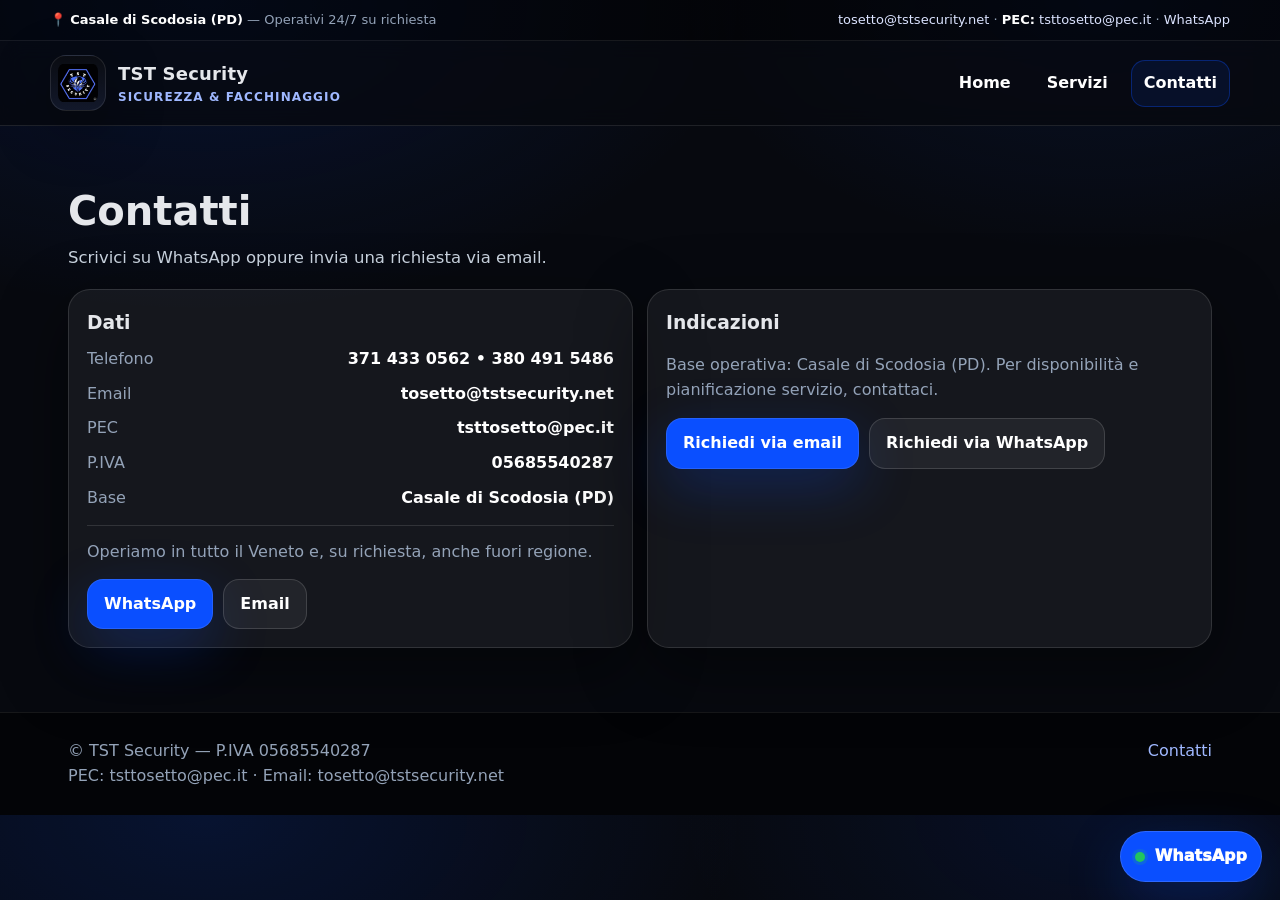
==== contatti.html @ 5befd65f "Add files via upload" ====
<!doctype html>
<html lang="it">
<head>
  <meta charset="utf-8" />
  <meta name="viewport" content="width=device-width,initial-scale=1" />
  <title>Contatti | TST Security</title>
  <meta name="description" content="Contatti TST Security: telefoni, email, PEC. Operativi 24/7 su richiesta." />
  <meta name="theme-color" content="#0a4fff" />
  <link rel="stylesheet" href="style.css" />
  <script defer src="script.js"></script>
</head>
<body>
<div class="topbar">
  <div class="container topbar__inner">
    <div>📍 <strong>Casale di Scodosia (PD)</strong> — Operativi 24/7 su richiesta</div>
    <div>
      <a href="mailto:tosetto@tstsecurity.net">tosetto@tstsecurity.net</a>
      · <a href="mailto:tsttosetto@pec.it"><strong>PEC:</strong> tsttosetto@pec.it</a>
      · <a data-whatsapp href="#">WhatsApp</a>
    </div>
  </div>
</div>
<header class="header">
  <div class="container header__inner">
    <div class="brand">
      <img src="logo.jpg" alt="TST Security Logo" class="logo-img">
      <div class="brand-text">
        <strong>TST Security</strong>
        <div class="brand-sub">Sicurezza &amp; Facchinaggio</div>
      </div>
    </div>
    <nav class="nav" aria-label="Navigazione">
      <a href="index.html" class="">Home</a>
      <a href="servizi.html" class="">Servizi</a>
      <a href="contatti.html" class="active">Contatti</a>
    </nav>
  </div>
</header>
<main>

<section class="section">
  <div class="container">
    <h1 class="h1">Contatti</h1>
    <p class="lead">Scrivici su WhatsApp oppure invia una richiesta via email.</p>

    <div class="grid" style="grid-template-columns:1fr 1fr">
      <div class="card">
        <h3>Dati</h3>
        <div class="kv">
          <div class="kv__row"><span>Telefono</span><strong data-company-phones>371 433 0562 • 380 491 5486</strong></div>
          <div class="kv__row"><span>Email</span><strong data-company-email>tosetto@tstsecurity.net</strong></div>
          <div class="kv__row"><span>PEC</span><strong data-company-pec>tsttosetto@pec.it</strong></div>
          <div class="kv__row"><span>P.IVA</span><strong data-company-vat>05685540287</strong></div>
          <div class="kv__row"><span>Base</span><strong data-company-address>Casale di Scodosia (PD)</strong></div>
        </div>
        <div class="hr"></div>
        <p class="muted" style="margin:0">Operiamo in tutto il Veneto e, su richiesta, anche fuori regione.</p>
        <div style="margin-top:14px; display:flex; gap:10px; flex-wrap:wrap">
          <a class="btn" data-whatsapp href="#">WhatsApp</a>
          <a class="btn btn--ghost" href="mailto:tosetto@tstsecurity.net">Email</a>
        </div>
      </div>

      <div class="card">
        <h3>Indicazioni</h3>
        <p class="muted">Base operativa: Casale di Scodosia (PD). Per disponibilità e pianificazione servizio, contattaci.</p>
        <div style="display:flex; gap:10px; flex-wrap:wrap; margin-top:12px">
          <a class="btn" href="mailto:tosetto@tstsecurity.net?subject=Richiesta%20preventivo%20-%20TST%20Security">Richiedi via email</a>
          <a class="btn btn--ghost" data-whatsapp href="#">Richiedi via WhatsApp</a>
        </div>
      </div>
    </div>
  </div>
</section>

</main>
<footer class="footer">
  <div class="container" style="display:flex;justify-content:space-between;gap:14px;flex-wrap:wrap">
    <div>
      © TST Security — P.IVA <span data-company-vat>05685540287</span><br>
      <span>PEC: <span data-company-pec>tsttosetto@pec.it</span> · Email: <span data-company-email>tosetto@tstsecurity.net</span></span>
    </div>
    <div>
      <a href="contatti.html">Contatti</a>
    </div>
  </div>
</footer>
<a class="wa-fab" data-whatsapp href="#" aria-label="Scrivi su WhatsApp">
  <span class="dot" aria-hidden="true"></span>
  <span>WhatsApp</span>
</a>
</body>
</html>
---- style.css ----
:root{
  --bg:#07090f;
  --panel:rgba(255,255,255,.06);
  --line:rgba(255,255,255,.12);
  --text:#e5e7eb;
  --muted:#cbd5e1;
  --muted2:#94a3b8;
  --blue:#0a4fff;
  --blue2:#2b74ff;
  --shadow:0 22px 70px rgba(0,0,0,.45);
  --max:1180px;
}
*{box-sizing:border-box}
html,body{margin:0;padding:0}
body{
  font-family: system-ui, -apple-system, Segoe UI, Roboto, Arial, sans-serif;
  background:
    radial-gradient(900px 520px at 16% 0%, rgba(10,79,255,.14), transparent 60%),
    radial-gradient(700px 420px at 86% 0%, rgba(10,79,255,.10), transparent 60%),
    var(--bg);
  color:var(--text);
  line-height:1.55;
}
a{color:inherit;text-decoration:none}
.container{max-width:var(--max);margin:0 auto;padding:0 18px}

/* Topbar */
.topbar{background: rgba(0,0,0,.55); border-bottom: 1px solid rgba(255,255,255,.08);}
.topbar__inner{display:flex;justify-content:space-between;align-items:center;gap:12px;padding:10px 0;flex-wrap:wrap;font-size:13px;color:var(--muted2)}
.topbar__inner strong{color:#fff}
.topbar__inner a{color:#dbe3ff}

/* Header */
.header{position:sticky;top:0;z-index:100;background: rgba(7,9,15,.72);backdrop-filter: blur(10px);border-bottom:1px solid rgba(255,255,255,.10);}
.header__inner{display:flex;justify-content:space-between;align-items:center;padding:14px 0;gap:14px}
.brand{display:flex;align-items:center;gap:12px}
.logo-img{width:56px;height:56px;object-fit:contain;border-radius:16px;background: linear-gradient(180deg, #0a0c12, #12182a);padding:7px;border:1px solid rgba(255,255,255,.10);box-shadow: 0 18px 55px rgba(0,0,0,.35);}
.brand-text strong{font-size:18px;letter-spacing:.2px}
.brand-sub{font-size:12px;font-weight:850;letter-spacing:1.1px;color:#9fb8ff;text-transform:uppercase}

.nav{display:flex;gap:10px;align-items:center;flex-wrap:wrap}
.nav a{padding:10px 12px;border-radius:14px;font-weight:850;color:#fff;border:1px solid transparent}
.nav a:hover{border-color:rgba(255,255,255,.10);background:rgba(255,255,255,.04)}
.nav a.active{border-color:rgba(10,79,255,.35);background:rgba(10,79,255,.10)}

.btn{display:inline-flex;align-items:center;justify-content:center;gap:10px;padding:12px 16px;border-radius:16px;font-weight:900;background:var(--blue);color:#fff;border:1px solid rgba(255,255,255,.10);box-shadow:0 18px 55px rgba(10,79,255,.25);transition:.2s ease}
.btn:hover{background:var(--blue2);transform:translateY(-1px)}
.btn--ghost{background: rgba(255,255,255,.06);border:1px solid rgba(255,255,255,.14);box-shadow:none}
.btn--ghost:hover{background: rgba(255,255,255,.10);transform:none}

/* Hero */
.hero{
  position:relative;
  padding:76px 0 62px;
  border-bottom:1px solid rgba(255,255,255,.10);
  background:
    linear-gradient(90deg, rgba(7,9,15,.92) 0%, rgba(7,9,15,.72) 48%, rgba(7,9,15,.22) 100%),
    linear-gradient(180deg, rgba(0,0,0,.70), rgba(0,0,0,.35)),
    url('assets/hero-bg.png') center/cover no-repeat;
}
.hero::after{
  content:"";
  position:absolute; inset:0;
  background:
    radial-gradient(900px 520px at 20% 10%, rgba(10,79,255,.24), transparent 55%),
    radial-gradient(700px 420px at 80% 0%, rgba(10,79,255,.14), transparent 60%);
  pointer-events:none;
}
.hero__inner{position:relative;z-index:1;display:grid;grid-template-columns: 1.05fr .95fr;gap:18px;align-items:stretch}
@media (max-width:980px){.hero__inner{grid-template-columns:1fr}}

.mega-banner{display:flex;flex-direction:column;gap:10px;margin-bottom:14px}
.mega-banner span{font-size:44px;font-weight:950;letter-spacing:1.8px;text-transform:uppercase;background: linear-gradient(90deg,#0a4fff,#86b2ff,#0a4fff);background-size:220% 100%;-webkit-background-clip:text;-webkit-text-fill-color:transparent;filter: drop-shadow(0 16px 45px rgba(10,79,255,.16));animation: shine 6s linear infinite}
.mega-banner .line{width:170px;height:4px;border-radius:999px;background: linear-gradient(90deg, rgba(10,79,255,1), rgba(10,79,255,.20));animation: barMove 2.6s ease-in-out infinite}
@keyframes shine{0%{background-position:0% 50%}100%{background-position:220% 50%}}
@keyframes barMove{0%{transform:translateX(0);opacity:.8}50%{transform:translateX(44px);opacity:1}100%{transform:translateX(0);opacity:.8}}

.h1{font-size:40px;line-height:1.08;margin:10px 0 12px}
.lead{color:var(--muted);font-size:16.5px;margin:0 0 18px}
.hero__cta{display:flex;gap:10px;flex-wrap:wrap;margin-top:12px}
.pills{display:flex;gap:10px;flex-wrap:wrap;margin-top:14px}
.pill{background: rgba(255,255,255,.06);border:1px solid rgba(255,255,255,.12);padding:8px 12px;border-radius:999px;font-weight:900;color:#fff}
.pill span{color:#9fb8ff}

/* Cards & grids */
.card{background: var(--panel);border:1px solid rgba(255,255,255,.12);border-radius: 22px;padding:18px;box-shadow: var(--shadow);}
.card h3{margin:0 0 10px}
.kv{display:grid;gap:10px}
.kv__row{display:flex;justify-content:space-between;gap:14px;color:var(--muted2)}
.kv__row strong{color:#fff}
.hr{height:1px;background:rgba(255,255,255,.12);margin:14px 0}

.section{padding:54px 0}
.section--alt{background: rgba(255,255,255,.03);border-top:1px solid rgba(255,255,255,.08);border-bottom:1px solid rgba(255,255,255,.08);}
.h2{margin:0 0 10px;font-size:30px;color:#fff}
.muted{color:var(--muted2)}
.grid{display:grid;grid-template-columns:repeat(3,1fr);gap:14px;margin-top:16px}
@media (max-width:980px){.grid{grid-template-columns:1fr}}
.service{background: rgba(255,255,255,.05);border:1px solid rgba(255,255,255,.12);border-radius:20px;padding:18px;box-shadow: 0 14px 40px rgba(0,0,0,.22);transition:.2s ease}
.service:hover{transform:translateY(-4px);border-color:rgba(10,79,255,.28);box-shadow:0 22px 60px rgba(0,0,0,.30)}
.service__icon{width:46px;height:46px;border-radius:16px;display:grid;place-items:center;background: linear-gradient(180deg, rgba(10,79,255,.16), rgba(10,79,255,.06));border:1px solid rgba(10,79,255,.18);color:#9fb8ff;font-size:20px;font-weight:900}
.service h3{margin:12px 0 8px}
.service p{margin:0;color:var(--muted2)}

/* Footer */
.footer{background: rgba(0,0,0,.55);border-top:1px solid rgba(255,255,255,.08);padding:26px 0;margin-top:10px;color:var(--muted2)}
.footer a{color:#9fb8ff}

/* WhatsApp FAB */
.wa-fab{
  position:fixed; right:18px; bottom:18px; z-index:200;
  display:flex; align-items:center; gap:10px;
  padding:12px 14px; border-radius:999px;
  background: var(--blue); color:#fff; font-weight:950;
  box-shadow:0 18px 55px rgba(10,79,255,.25);
  border:1px solid rgba(255,255,255,.14);
}
.wa-fab .dot{width:10px;height:10px;border-radius:999px;background:#22c55e;box-shadow:0 0 0 3px rgba(34,197,94,.18)}
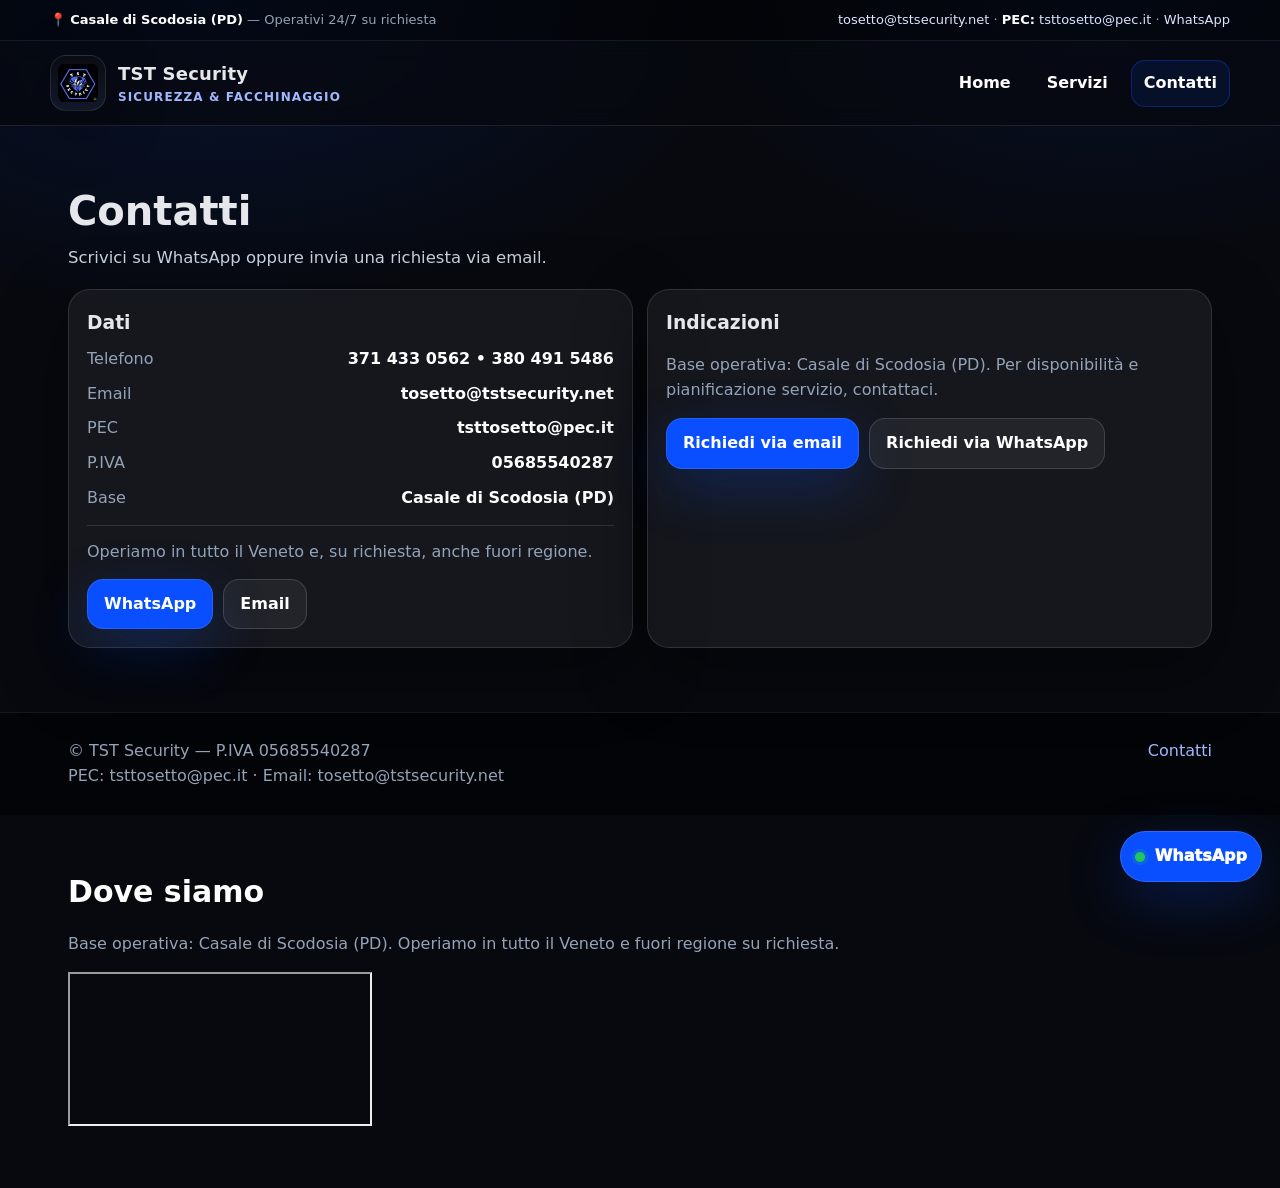
==== commit 149f955b: "Add location section with Google Maps embed Added a section with location details and a map." ====
--- a/contatti.html
+++ b/contatti.html
@@ -91,3 +91,17 @@
 </a>
 </body>
 </html>
+<section class="section">
+  <div class="container">
+    <h2 class="h2">Dove siamo</h2>
+    <p class="muted">Base operativa: Casale di Scodosia (PD). Operiamo in tutto il Veneto e fuori regione su richiesta.</p>
+
+    <div class="map">
+      <iframe
+        loading="lazy"
+        referrerpolicy="no-referrer-when-downgrade"
+        src="https://www.google.com/maps?q=Casale%20di%20Scodosia%20PD&output=embed">
+      </iframe>
+    </div>
+  </div>
+</section>
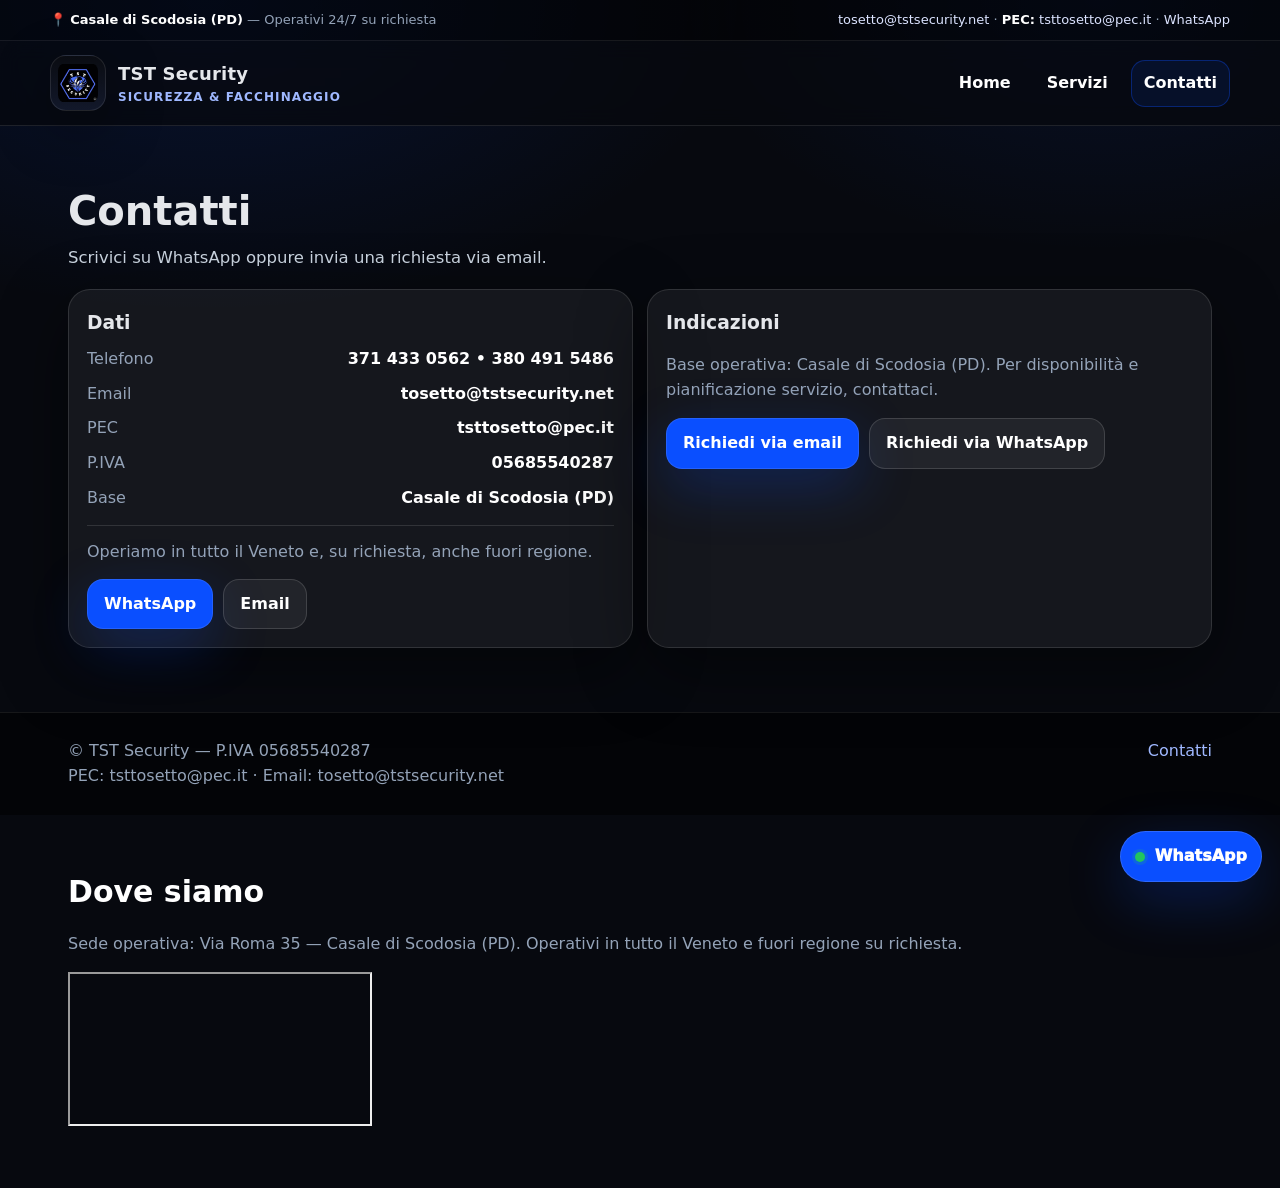
==== commit 5d602c0a: "Update contact information and map location" ====
--- a/contatti.html
+++ b/contatti.html
@@ -93,15 +93,24 @@
 </html>
 <section class="section">
   <div class="container">
+
     <h2 class="h2">Dove siamo</h2>
-    <p class="muted">Base operativa: Casale di Scodosia (PD). Operiamo in tutto il Veneto e fuori regione su richiesta.</p>
+
+    <p class="muted">
+      Sede operativa: Via Roma 35 — Casale di Scodosia (PD).  
+      Operativi in tutto il Veneto e fuori regione su richiesta.
+    </p>
 
     <div class="map">
+
       <iframe
         loading="lazy"
         referrerpolicy="no-referrer-when-downgrade"
-        src="https://www.google.com/maps?q=Casale%20di%20Scodosia%20PD&output=embed">
+        src="https://www.google.com/maps?q=Via%20Roma%2035%20Casale%20di%20Scodosia%20PD&output=embed">
+
       </iframe>
+
     </div>
+
   </div>
 </section>
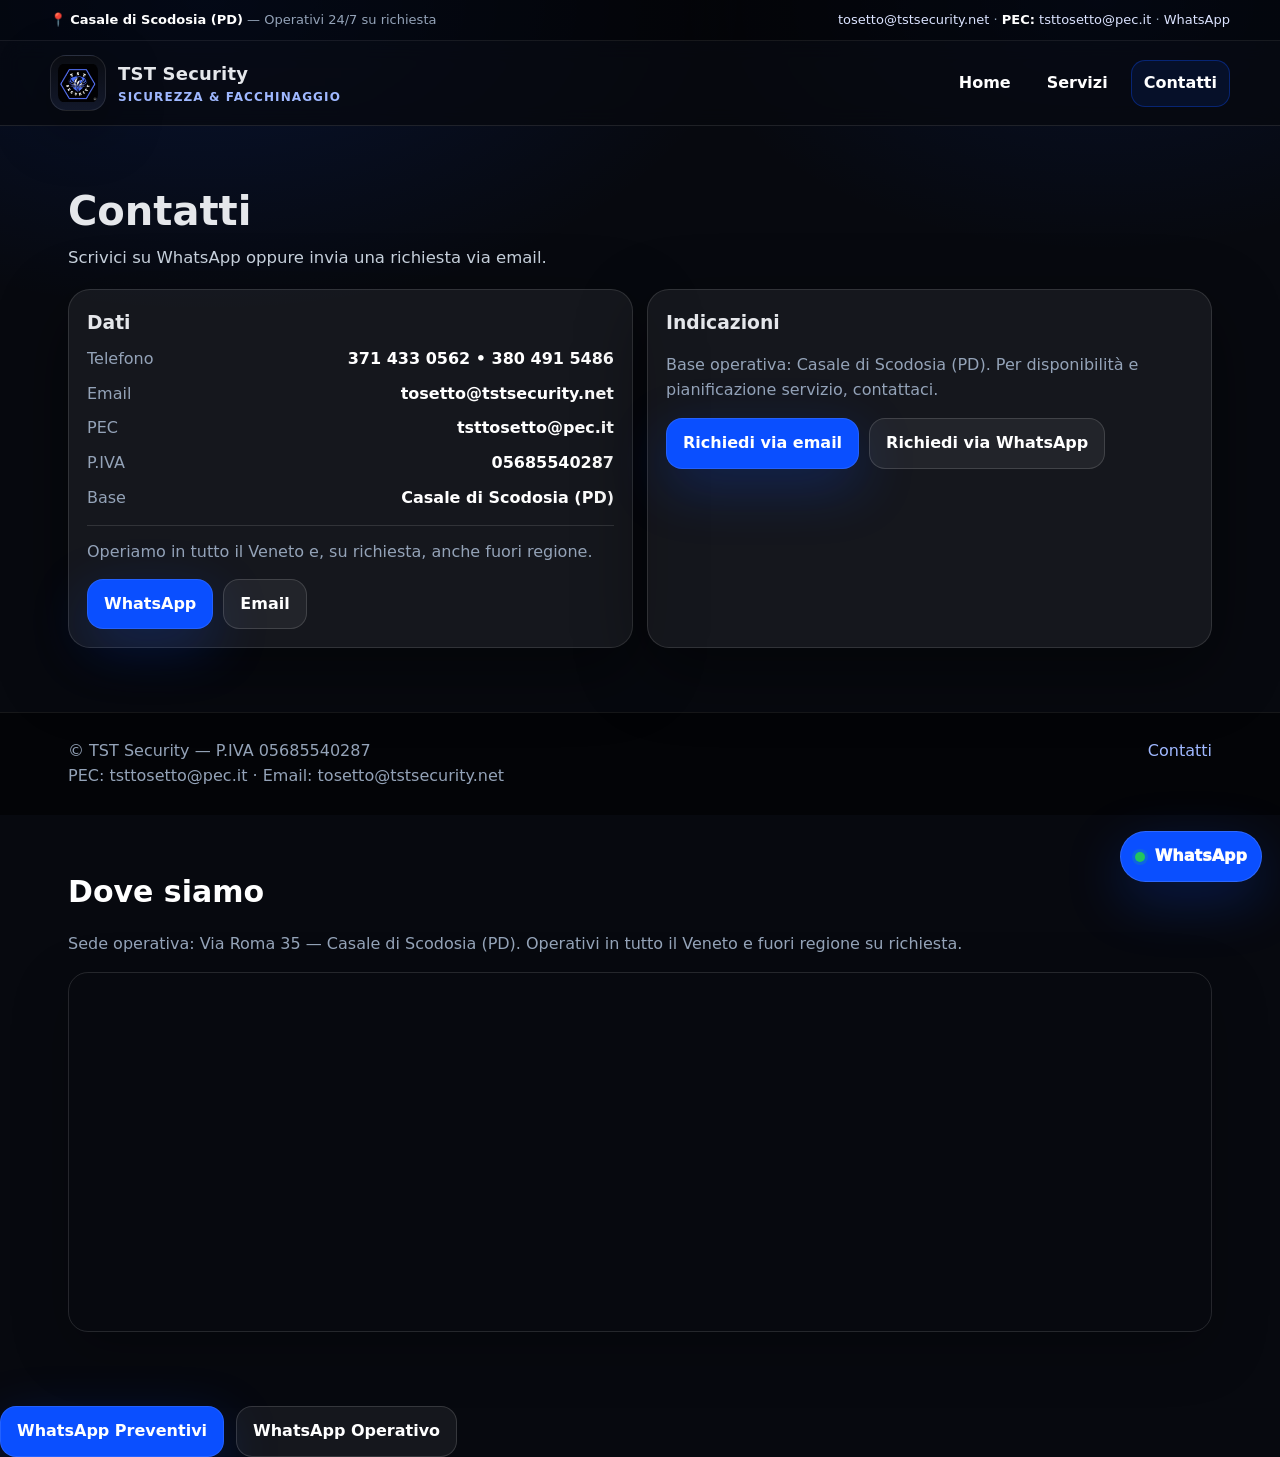
==== commit f3cb0132: "Add WhatsApp contact buttons to contatti.html" ====
--- a/contatti.html
+++ b/contatti.html
@@ -114,3 +114,20 @@
 
   </div>
 </section>
+<div style="margin-top:20px; display:flex; gap:12px; flex-wrap:wrap;">
+
+  <!-- WhatsApp Preventivi -->
+  <a href="https://wa.me/393202310324?text=Buongiorno%20vorrei%20richiedere%20un%20preventivo%20-%20TST%20Security"
+     class="btn"
+     target="_blank">
+     WhatsApp Preventivi
+  </a>
+
+  <!-- WhatsApp Operativo -->
+  <a href="https://wa.me/393936605518?text=Buongiorno%20richiedo%20informazioni%20operative%20-%20TST%20Security"
+     class="btn btn--ghost"
+     target="_blank">
+     WhatsApp Operativo
+  </a>
+
+</div>
--- a/style.css
+++ b/style.css
@@ -117,3 +117,17 @@
   border:1px solid rgba(255,255,255,.14);
 }
 .wa-fab .dot{width:10px;height:10px;border-radius:999px;background:#22c55e;box-shadow:0 0 0 3px rgba(34,197,94,.18)}
+.map{
+width:100%;
+height:360px;
+border-radius:20px;
+overflow:hidden;
+border:1px solid rgba(255,255,255,.12);
+box-shadow:0 18px 55px rgba(0,0,0,.25);
+}
+
+.map iframe{
+width:100%;
+height:100%;
+border:0;
+}
